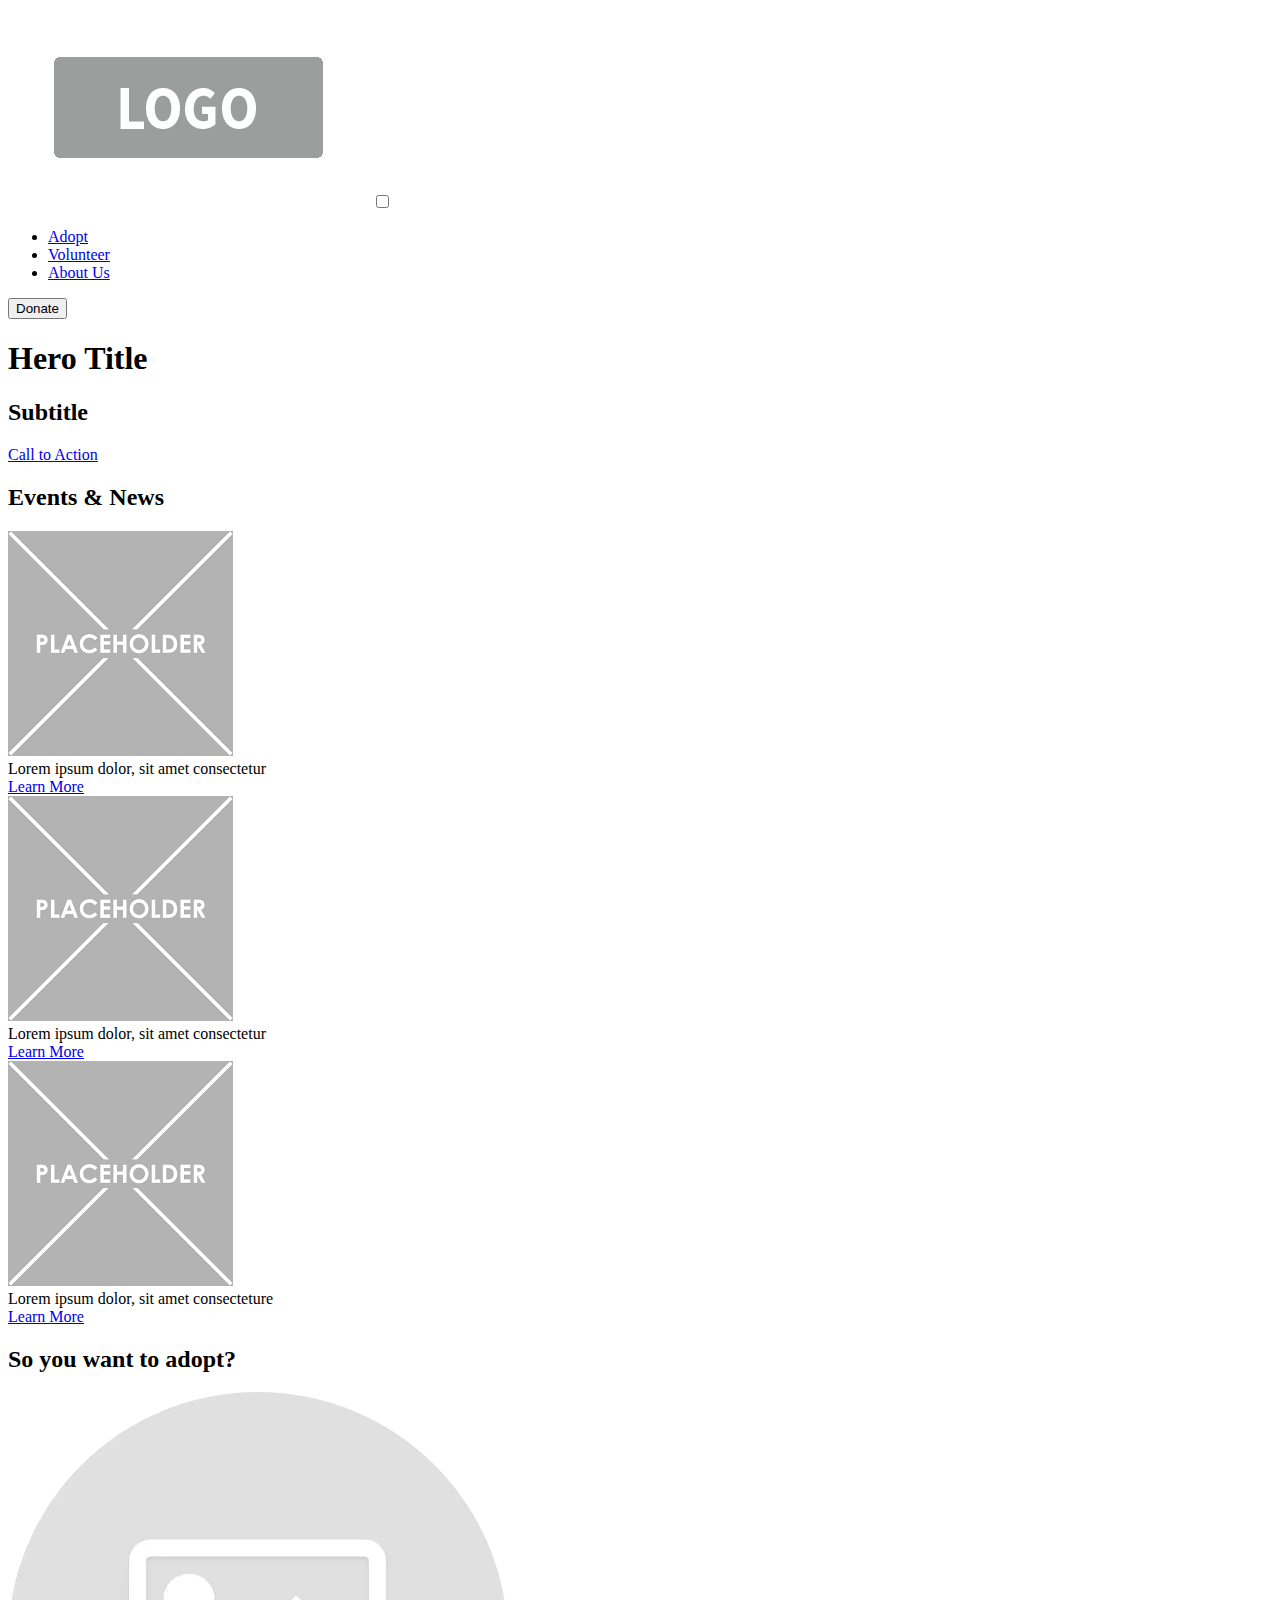
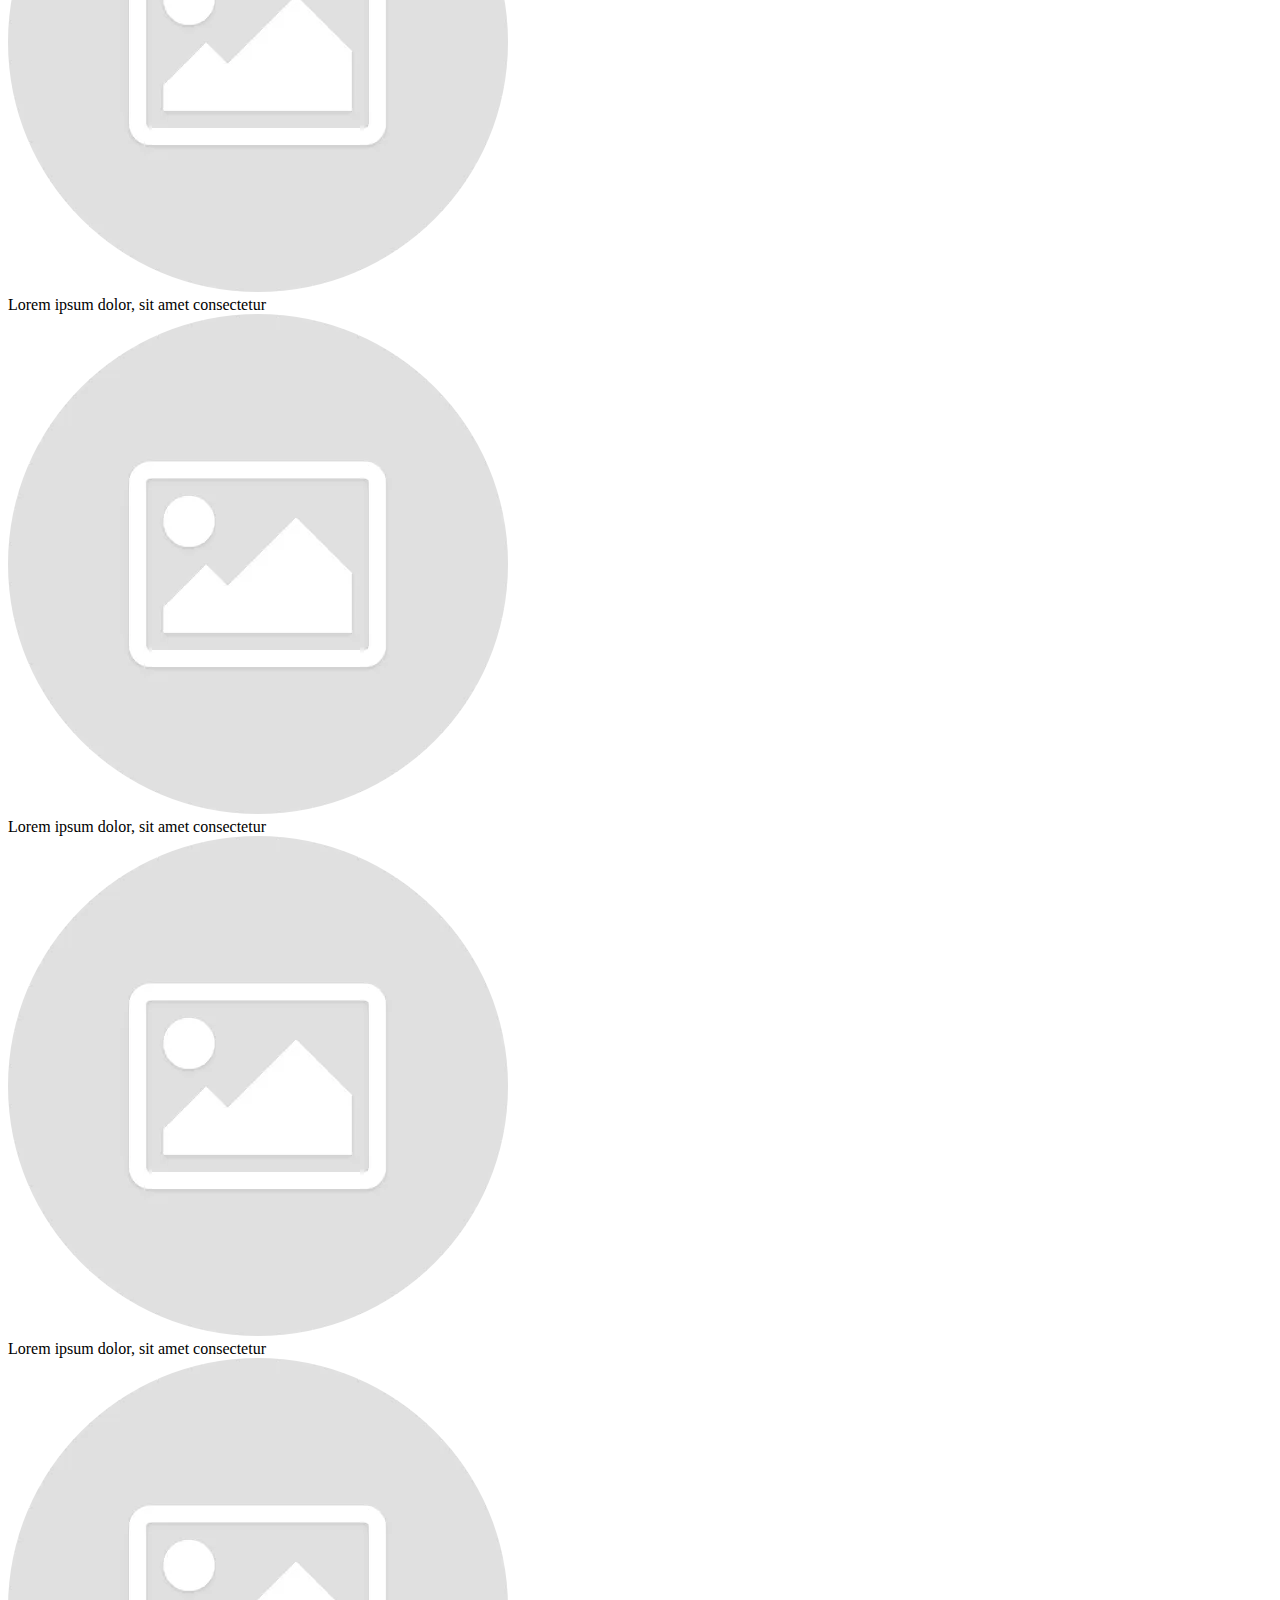
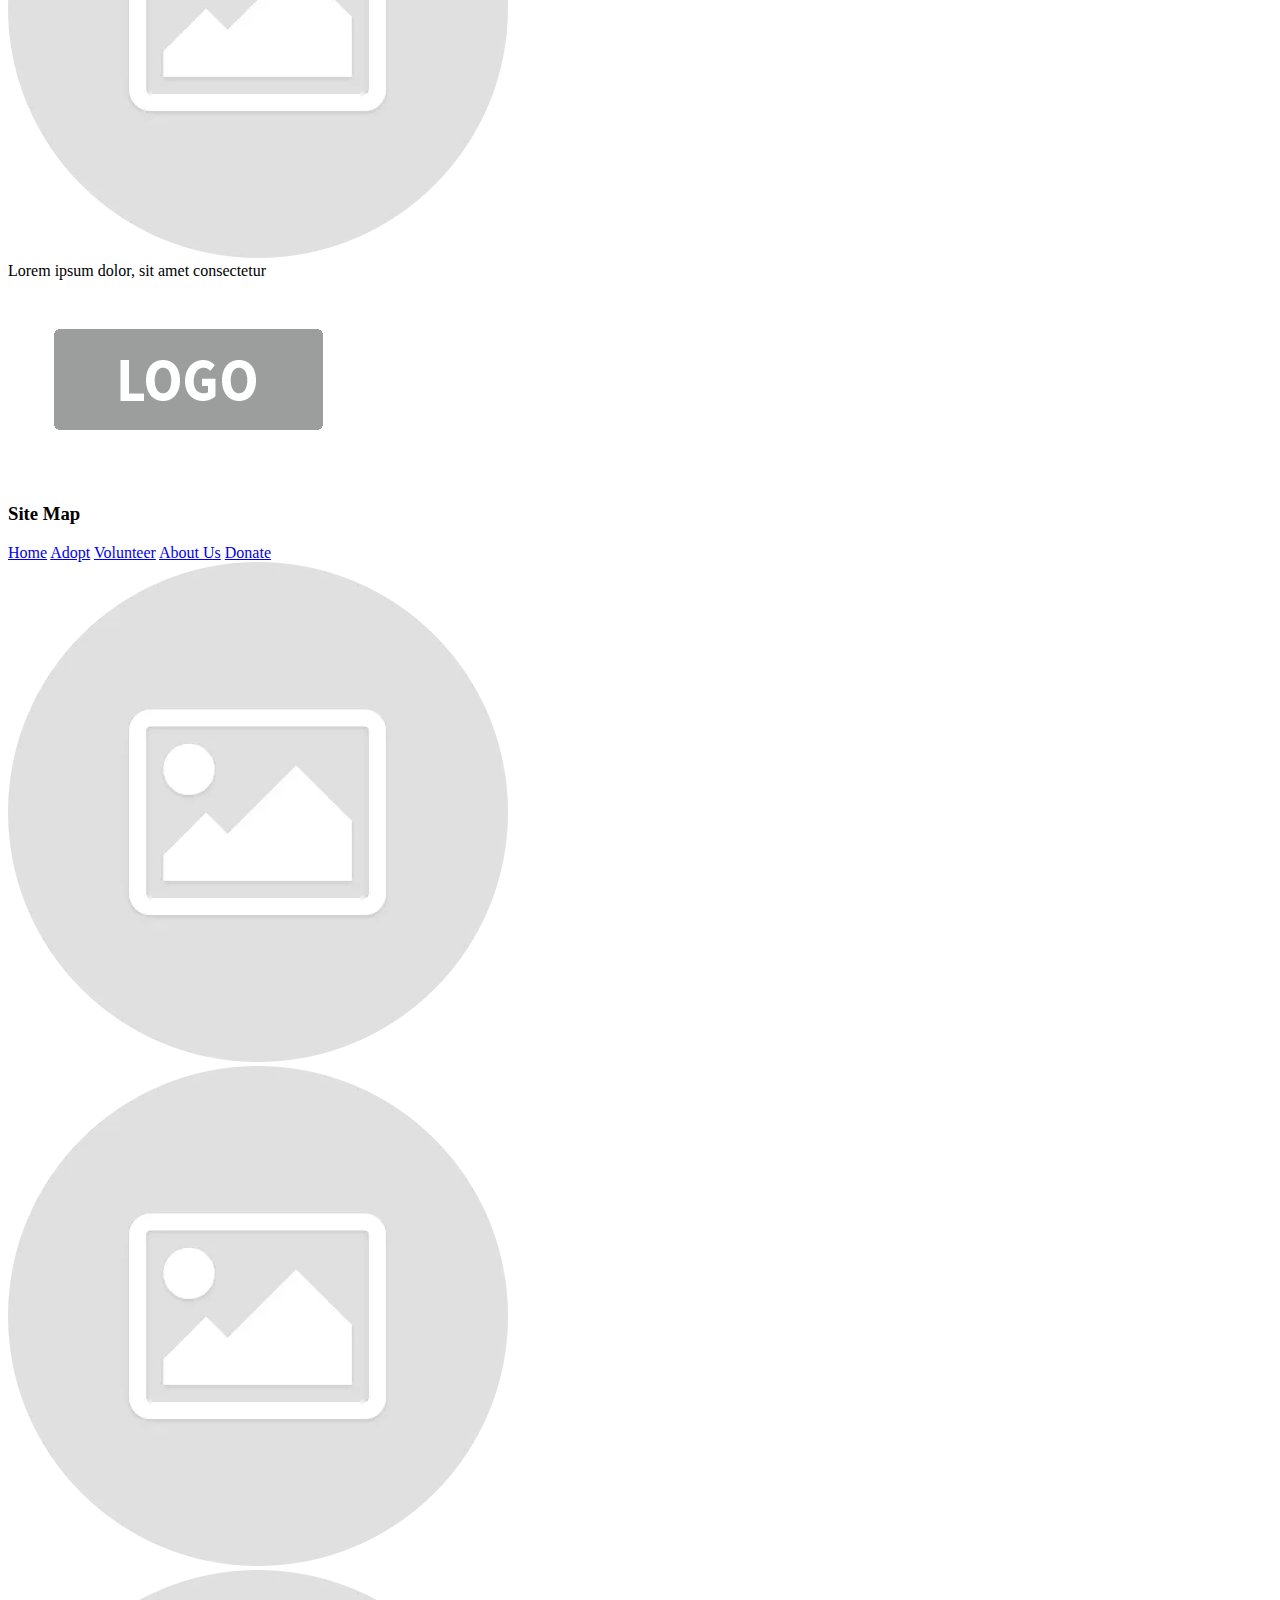
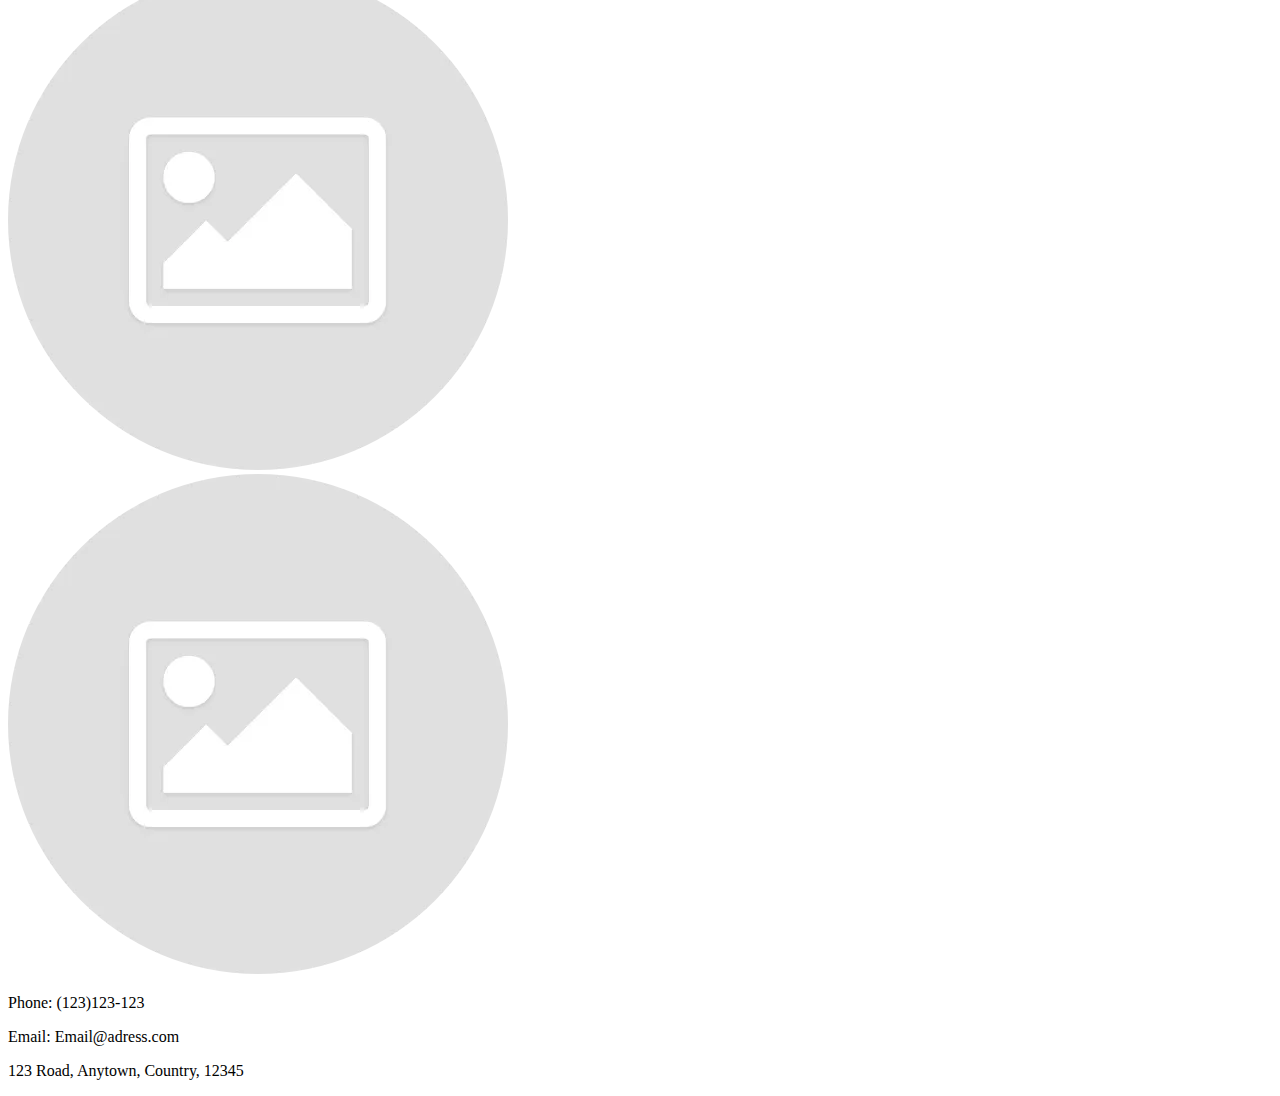
==== index.html @ 67df7d13 "Add files via upload" ====
<!DOCTYPE html>
<html lang="en">
<head>
    <meta charset="UTF-8">
    <meta http-equiv="X-UA-Compatible" content="IE=edge">
    <meta name="viewport" content="width=device-width, initial-scale=1.0">
    <title>Adoption Website</title>
    <link rel="stylesheet" href="CSS/main.css">
</head>
<body>
    <header class="top-nav"> 
        <a href="index.html">
        <img class='logo' src="images/logo.png" alt="logo"></a>
        <input id="menu-toggle" type="checkbox" />
        <label class='menu-button-container' for="menu-toggle">
        <div class='menu-button'></div>
        </label>
        <nav>
            <ul class="nav_links">
                <li id="id-1"><a href="adopt.html">Adopt</a></li>
                <li id="id-2"><a href="volunteer.html">Volunteer</a></li>
                <li id="id-3"><a href="about.html">About Us</a></li>
            </ul>
        </nav>
        <a class="cta" href="#"><button>Donate</button></a>
    </header>

    <section id="hero">
        <div class="container">
            <div class="info">
                <h1>Hero Title</h1>
                <h2>Subtitle</h2>
                <a href="adopt.html">Call to Action</a>
            </div>
        </div>
      </section>

    <div class="events-container">
        <h2>Events & News</h2>
    </div>


      <div class="gallery-container">
        
      <div class="gallery">
          <img src="images/placeholder.png" alt="Placeholder">
        <div class="desc">Lorem ipsum dolor, sit amet consectetur</div>
        <a href="article.html">Learn More</a>
      </div>
      
      <div class="gallery">
          <img src="images/placeholder.png" alt="Placeholder" >
        <div class="desc">Lorem ipsum dolor, sit amet consectetur</div>
        <a href="article.html">Learn More</a>
      </div>
      
      <div class="gallery">
        <img src="images/placeholder.png" alt="Placeholder" >
        <div class="desc">Lorem ipsum dolor, sit amet consecteture</div>
        <a href="article.html">Learn More</a>
      </div>

      
    </div>

    <div class="want-container">
        <h2>So you want to adopt?</h2>
    </div>

  <div class="adopt-container">
    <div class="adopt">
        <img src="images/placeholder_round.webp" alt="round image">
        <div class="desc">Lorem ipsum dolor, sit amet consectetur</div>
    </div>
    <div class="adopt">
        <img src="images/placeholder_round.webp" alt="round image">
        <div class="desc">Lorem ipsum dolor, sit amet consectetur</div>
    </div>
    <div class="adopt">
        <img src="images/placeholder_round.webp" alt="round image">
        <div class="desc">Lorem ipsum dolor, sit amet consectetur</div>
    </div>
    <div class="adopt">
        <img src="images/placeholder_round.webp" alt="round image">
        <div class="desc">Lorem ipsum dolor, sit amet consectetur</div>
    </div>


  </div>
  <div class="footer">
    <div class="col-1">
        <a href="index.html">
            <img class='logo' src="images/logo.png" alt="logo"></a>
        
    </div>
    <div class="col-2">
        <h3>Site Map</h3>
        <a href="index.html">Home</a>
        <a href="adopt.html">Adopt</a>
        <a href="volunteer.html">Volunteer</a>
        <a href="about.html">About Us</a>
        <a href="#">Donate</a>
    </div>
    <div class="col-3">
        <div class="social-icons">
        <div class="social_1">
            <img src="images/placeholder_round.webp" alt="social media">
        </div>
        <div class="social_2">
            <img src="images/placeholder_round.webp" alt="social media">
        </div>
        <div class="social_3">
            <img src="images/placeholder_round.webp" alt="social media">
        </div>
        <div class="social_4">
            <img src="images/placeholder_round.webp" alt="social media">
        </div>
    </div>
        <div class="contact">
            <div class="stuff">
                <p>Phone: (123)123-123 <p>
                <p> Email: Email@adress.com</p>
            </div>
            <div class="adress">
                <p>123 Road, Anytown, Country, 12345</p>
            </div>
            
        </div>
        
    </div>
  </div>


    
</body>
</html>
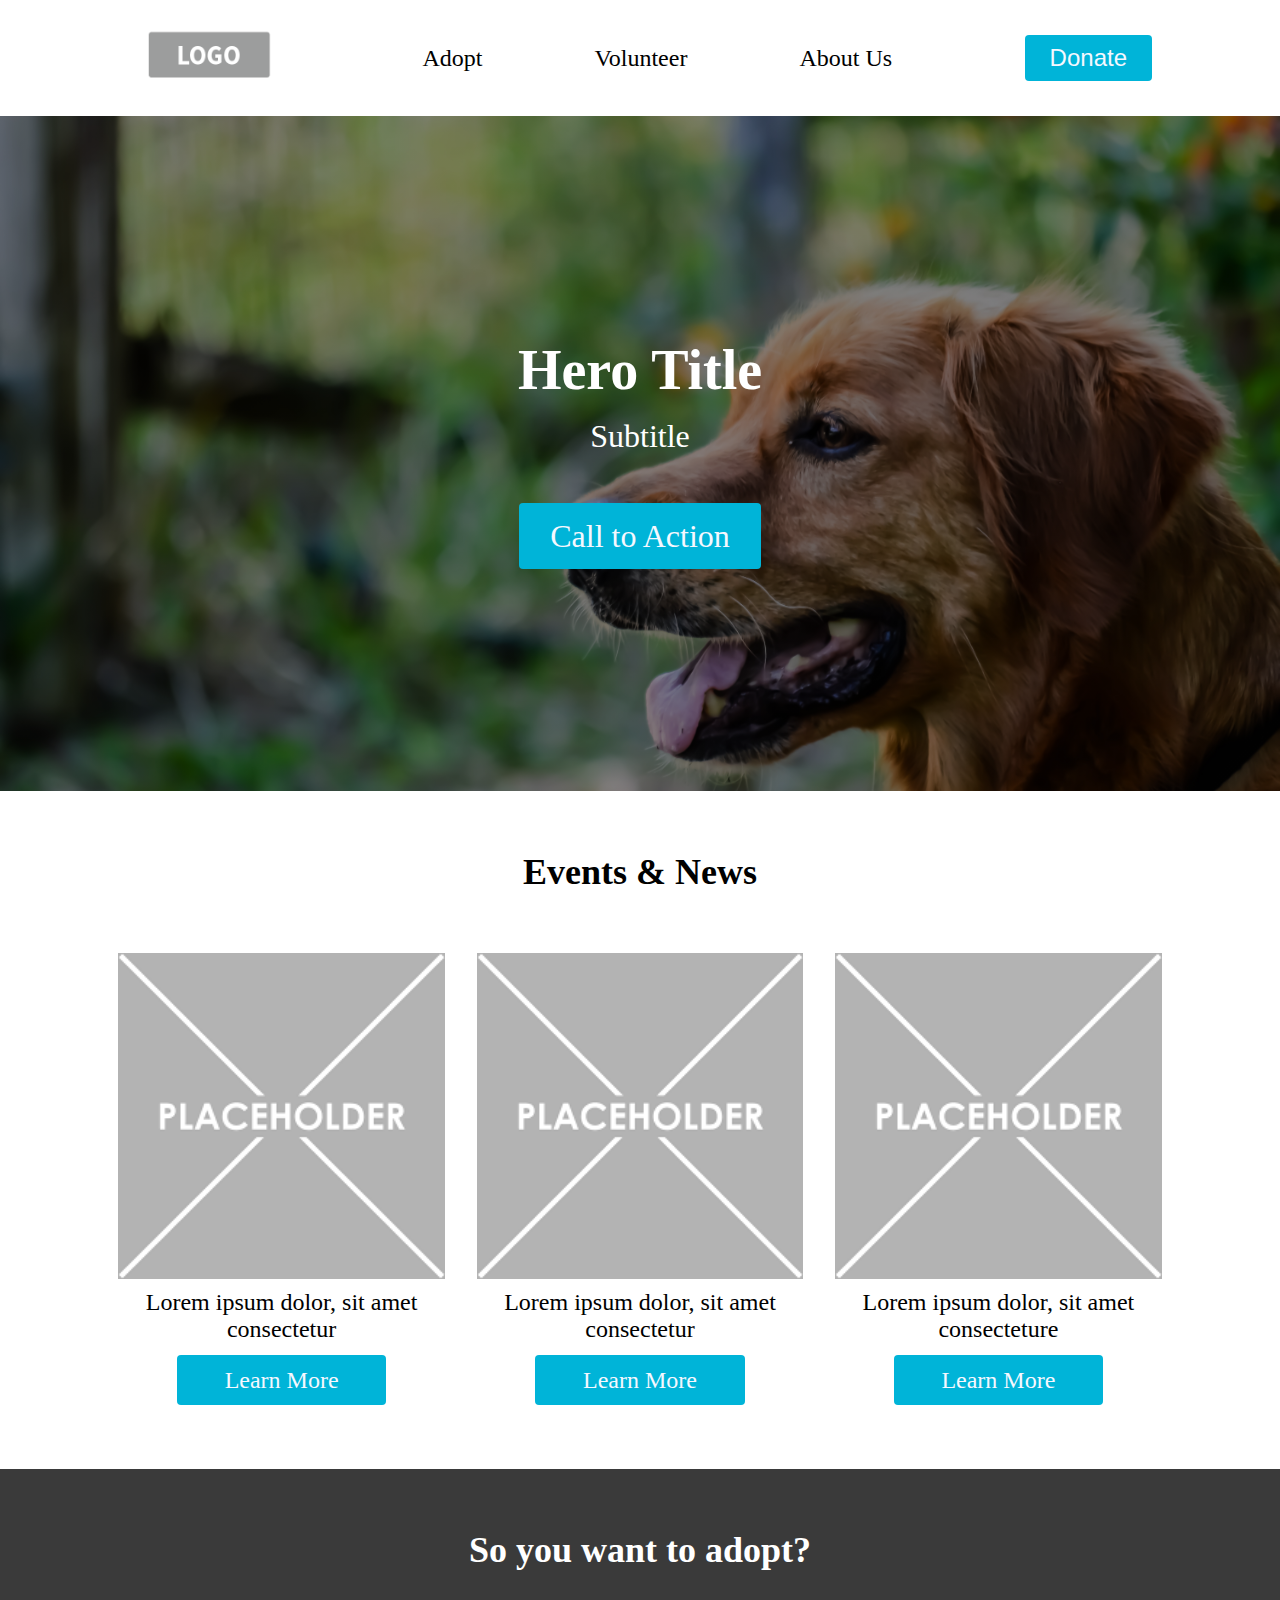
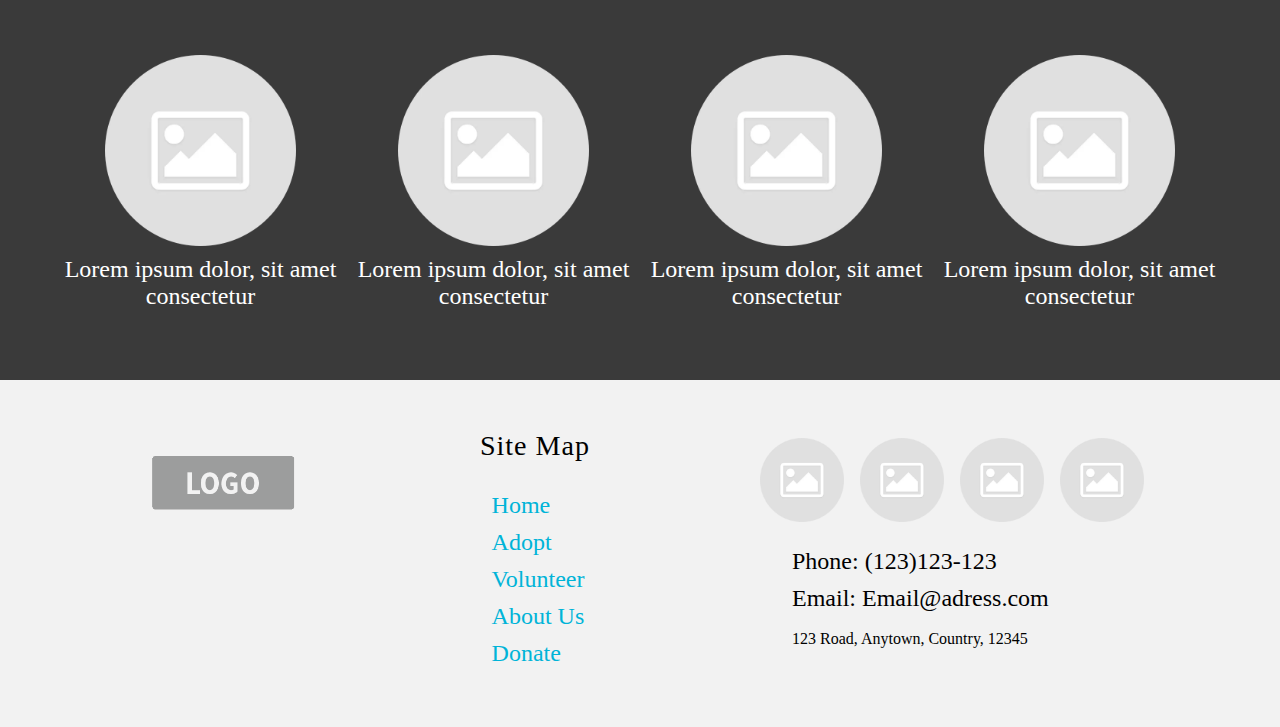
==== commit e51f342d: "Update index.html" ====
--- a/index.html
+++ b/index.html
@@ -5,7 +5,7 @@
     <meta http-equiv="X-UA-Compatible" content="IE=edge">
     <meta name="viewport" content="width=device-width, initial-scale=1.0">
     <title>Adoption Website</title>
-    <link rel="stylesheet" href="CSS/main.css">
+    <link rel="stylesheet" href="css/main.css">
 </head>
 <body>
     <header class="top-nav"> 
@@ -133,4 +133,4 @@
 
     
 </body>
-</html>+</html>
--- a/css/main.css
+++ b/css/main.css
@@ -0,0 +1,416 @@
+*{
+  box-sizing: border-box;
+  margin: 0;
+  padding: 0;
+}
+
+:root{
+  --subtitle: 1.5rem;
+  --linkcolor: rgb(0, 180, 216);
+  --linktext: rgb(245, 248, 255);
+}
+body{
+  background-color: white;
+  font-family: Verdana;
+}
+li, a, button {
+  font-size: var(--subtitle);
+  color: black;
+  text-decoration: none;
+}
+header{
+  display: flex;
+  justify-content: space-between;
+  align-items: center;
+  padding: 10px 10%;
+}
+.nav_links{
+  list-style: none;
+}
+.nav_links li{
+  padding: 0px 40px;
+}
+ul.nav_links{
+  display: flex;
+}
+.nav_links li a{
+  transition: all 0.3s ease 0s;
+}
+.nav_links li a:hover{
+  color:var(--linkcolor);
+  text-decoration: underline;
+}
+
+button{
+  color: var(--linktext);
+  padding: 7px 23px;
+  background-color: var(--linkcolor);
+  border: 2px solid transparent;
+  border-radius: 4px;
+  cursor: pointer;
+  transition: all 0.3s ease 0s;
+}
+button:hover {
+  background-color: var(--linkcolorhov);
+  color:  var(--linkcolor);
+  border: 2px solid var(--linkcolor);
+  
+
+}
+.logo{
+  height: 90px;
+  width: auto;
+}
+ 
+  #hero{
+    margin: 0%;
+    width: 100%;
+    height: 75vh;
+    background:linear-gradient(rgba(0, 0, 0, 0.445), rgba(0, 0, 0, 0.445)), url('/images/hero.jpg') no-repeat center / cover;
+    color: white;
+    display: flex;
+    align-items: center;  /* Vertically center content */
+    justify-content: center;
+  }
+  .container{
+    width: 100%;
+    height: 100%;
+    max-width: 1000px;
+    display: flex;
+    align-items: center;
+    justify-content: center;
+    text-align: center;
+    
+  }
+  .info{
+    width: 100%;
+    text-align: center;
+  }
+  .container .info h1 {
+    font-size: 3.5rem;
+    margin-bottom: 1rem;
+  }
+  .container .info h2{
+    font-weight: lighter;
+    font-size: 2rem;
+    margin-bottom: 2rem;
+    
+  }
+  .container .info a {
+    text-decoration: none;
+    display: inline-block;
+    background-color:var(--linkcolor);
+    border-radius: 4px;
+    border: 2px solid transparent;
+    font-size: 2rem;
+    padding: 0.4em 0.9em;
+    color: var(--linktext);
+    margin-top: 1rem;
+    transition: all 0.3s ease 0s;
+  }
+
+  .container .info a:hover {
+    color: var(--linkcolor);
+    background-color:transparent;
+    border: 2px solid var(--linkcolor);
+  }
+.events-container{
+    font-weight: lighter;
+    font-size: var(--subtitle);
+    display: flex;
+    align-items: center;
+    justify-content: center;
+    padding-top: 2.5em;
+    padding-bottom: 2.5em;
+}
+.gallery-container{
+    display: flex;
+    justify-content: center;
+    gap: 2em;
+    margin-bottom: 2em;
+    padding: 0 2em;
+    margin-left: 5%;
+    margin-right: 5%;
+}
+  .gallery {
+    display: flex;
+    flex-direction: column; /* Stack image and description vertically */
+    align-items: center; /* Center content horizontally */
+    justify-content: flex-start; /* Ensure consistent alignment */
+    width: 30%;
+  }
+  
+  .gallery img {
+    max-width: 100%;
+    width: 100%;
+    height: auto;
+  }
+  
+
+  
+  .gallery a {
+    text-decoration: none;
+    display: inline-block;
+    background-color: var(--linkcolor);
+    border-radius: 4px;
+    border: 2px solid transparent;
+    padding: 0.4em 1.9em;
+    margin-top: 0.1rem;
+    color: var(--linktext);
+    font-size: var(--subtitle);
+    transition: all 0.3s ease 0s;
+  }
+  .gallery a:hover {
+    color: var(--linkcolor);
+    background-color:var(--linktext);
+    border: 2px solid var(--linkcolor);
+  }
+
+  .adopt-container {
+    display: flex;
+    align-items: center;
+    justify-content: space-between; /* Ensures even spacing */
+    padding: 1em;
+    background-color: rgb(58, 58, 58);
+    gap: 20px; /* Adds spacing between items */
+    color: white;
+    font-size: var(--subtitle);
+    padding-left: 5%;
+    padding-right: 5%;
+    
+}
+.adopt {
+    display: flex;
+    flex-direction: column;
+    align-items: center;
+    justify-content: center;
+    text-align: center;
+    width: auto; 
+    margin-bottom: 1.5em;
+
+}
+.desc {
+  padding: 10px 0;
+  text-align: center;
+  font-size: var(--subtitle);
+}
+
+
+.adopt img {
+    width: 70%; /* Ensures the image fits the container */
+    height: auto; /* Maintains aspect ratio */
+    
+}
+  
+.want-container{
+    font-weight: lighter;
+    display: flex;
+    align-items: center;
+    justify-content: center;
+    margin-top: 4rem;
+    background-color: rgb(58, 58, 58);
+    padding: 2.5em;
+    color: white;
+    font-size: var(--subtitle);
+
+}
+.footer{
+    width: 100%;
+    padding: 50px 10%;
+    background: rgb(242, 242, 242);
+    display: flex;
+    font-size: var(--subtitle); 
+}
+
+
+.col-1 img{
+    width: 190px;
+    height: auto;
+}
+.col-2{
+    text-align: center;
+    flex-grow: 2;
+    
+}
+.footer div h3{
+    font-weight: 300;
+    margin-bottom: 30px;
+    letter-spacing: 1px;
+}
+.col-2 a{
+    display: block;
+    text-decoration: none;
+    color: var(--linkcolor);
+    margin-bottom: 10px;
+    text-align: left;
+    margin-left: 40%;
+    transition: all 0.3s ease 0s;
+}
+.col-2 a:hover{
+    text-decoration: underline;}
+
+.social-icons{
+    display: flex;
+    align-items: center;
+    justify-content: center;
+    margin-bottom: 3%;
+
+}
+.social-icons img{
+    height: 100px;
+    width: auto;
+    padding: 0.5rem
+}
+.contact {
+    margin-left: 10%;
+    text-align:left;
+
+}
+.adress{
+    text-align: left;
+    font-size: 1rem;
+    margin-top: 5%;
+}
+.stuff p:last-of-type{
+    margin-top: 10px;
+}
+
+
+
+
+
+
+.nav_links > li {
+  margin: 0 1rem;
+  overflow: hidden;
+}
+.menu-button-container {
+  display: none;
+  cursor: pointer;
+  flex-direction: column;
+
+}
+
+#menu-toggle {
+  display: none;
+}
+.menu-button,
+.menu-button::before,
+.menu-button::after {
+  display: block;
+  background-color: #000000;
+  position: absolute;
+  height: 6px;
+  width: 40px;
+  transition: transform 400ms cubic-bezier(0.23, 1, 0.32, 1);
+  border-radius: 2px;
+}
+.menu-button::before {
+  content: '';
+  margin-top: -10px;
+}
+
+.menu-button::after {
+  content: '';
+  margin-top: 10px;
+}
+
+#menu-toggle:checked + .menu-button-container .menu-button::before {
+  margin-top: 0px;
+  transform: rotate(405deg);
+}
+#menu-toggle:checked + .menu-button-container .menu-button {
+  background: rgba(255, 255, 255, 0);
+}
+
+#menu-toggle:checked + .menu-button-container .menu-button::after {
+  margin-top: 0px;
+  transform: rotate(-405deg);
+}
+
+
+
+
+
+
+@media only screen and (max-width: 1050px) {
+  .gallery-container{
+    flex-direction: column;
+    margin: 0;
+    padding-left: 10%;
+    align-items: center;
+  }
+  .gallery{
+    width: 400px;
+  }
+  .adopt-container{
+    flex-direction: column;
+    margin: 0;
+    padding-left: 10%;
+    align-items: center;
+  }
+  .adopt{
+    width: 400px;
+  }
+  .footer{
+    flex-direction: column;
+    align-items: center;
+  }
+  .col-2 a {
+    display: block;
+    margin-left: 0;
+    text-align: center;
+  }
+  .contact{
+    align-items: center;
+    text-align: center;
+    margin-left: 0;
+  }
+  .adress{
+    text-align: center;
+  }
+  
+.want-container{
+    text-align: center;
+}
+
+
+}
+
+@media only screen and (max-width: 1150px) {
+.menu-button-container {
+  display: flex;
+}
+.nav_links {
+  position: absolute;
+  top: 0;
+  margin-top: 7.2em;
+  left: 0;
+  flex-direction: column;
+  width: 100%;
+  justify-content: center;
+  align-items: center;
+}
+.nav_links li a { 
+  color: white;}
+#menu-toggle ~ nav .nav_links li {
+  height: 0;
+  margin: 0;
+  padding: 0;
+  border: 0;
+  transition: height 400ms cubic-bezier(0.23, 1, 0.32, 1);
+}
+#menu-toggle:checked ~ nav .nav_links li {
+  height: 2.5em;
+  padding: 0.5em;
+  transition: height 400ms cubic-bezier(0.23, 1, 0.32, 1);
+} 
+.nav_links > li {
+  display: flex;
+  justify-content: center;
+  margin: 0;
+  padding: 0.5em 0;
+  width: 100%;
+  color: white;
+  background-color:  rgb(58, 58, 58);
+}}